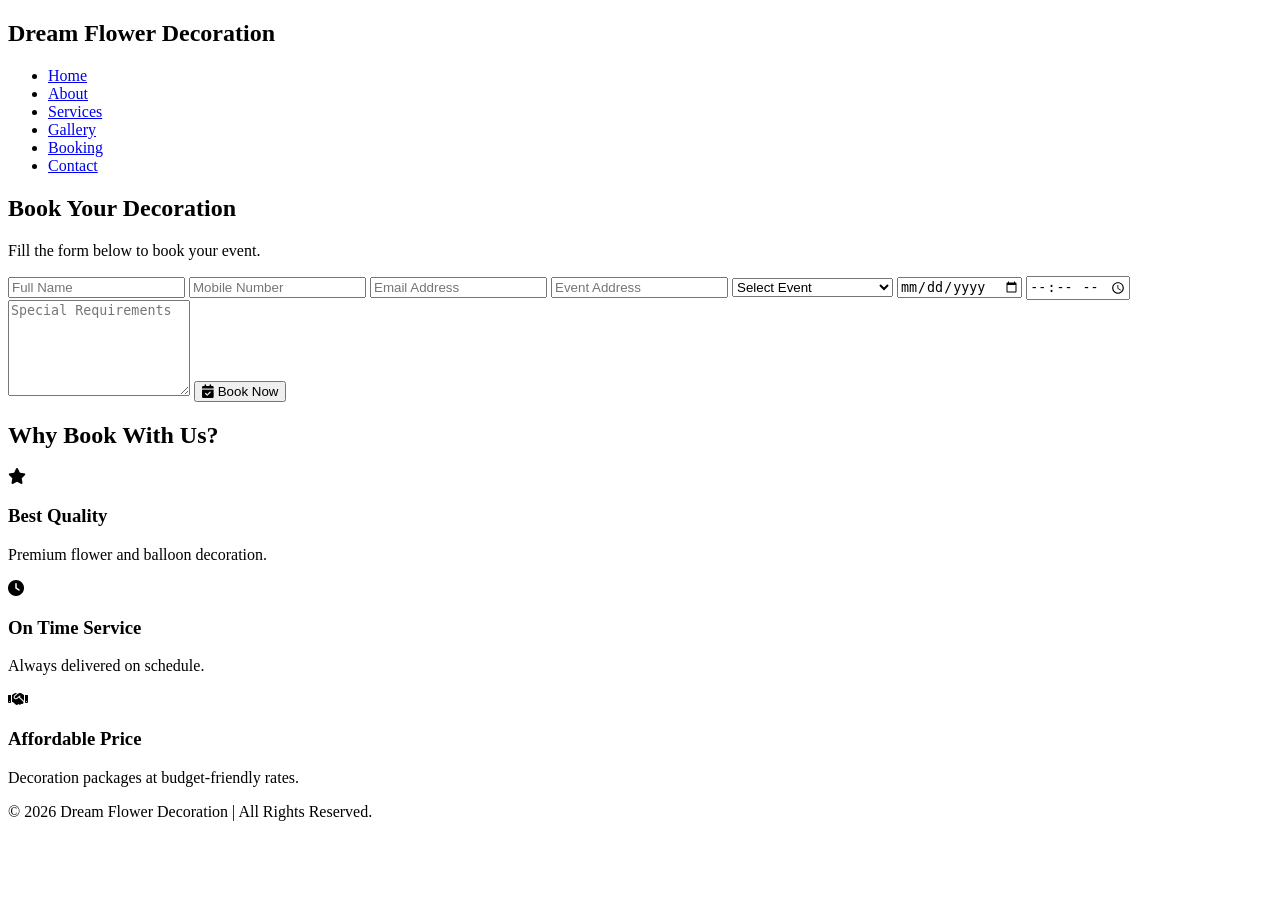
==== booking.html @ d74f7e88 "Create booking.html" ====
<!DOCTYPE html>
<html lang="en">
<head>
<meta charset="UTF-8">
<meta name="viewport" content="width=device-width, initial-scale=1.0">
<title>Book Decoration | Dream Flower Decoration</title>

<link rel="stylesheet" href="style.css">
<link rel="stylesheet" href="https://cdnjs.cloudflare.com/ajax/libs/font-awesome/6.6.0/css/all.min.css">

</head>
<body>

<header>
<div class="logo">
<h2>Dream Flower Decoration</h2>
</div>

<nav>
<ul>
<li><a href="index.html">Home</a></li>
<li><a href="about.html">About</a></li>
<li><a href="services.html">Services</a></li>
<li><a href="gallery.html">Gallery</a></li>
<li><a href="booking.html" class="active">Booking</a></li>
<li><a href="contact.html">Contact</a></li>
</ul>
</nav>
</header>

<section class="page-banner">
<h1>Book Your Decoration</h1>
<p>Fill the form below to book your event.</p>
</section>

<section class="booking-section">

<form class="booking-form">

<input type="text" placeholder="Full Name" required>

<input type="tel" placeholder="Mobile Number" required>

<input type="email" placeholder="Email Address">

<input type="text" placeholder="Event Address" required>

<select required>
<option value="">Select Event</option>
<option>Wedding Decoration</option>
<option>Birthday Decoration</option>
<option>Anniversary Decoration</option>
<option>Ring Ceremony</option>
<option>Baby Shower</option>
<option>House Decoration</option>
<option>Car Decoration</option>
<option>Stage Decoration</option>
</select>

<input type="date" required>

<input type="time" required>

<textarea rows="6" placeholder="Special Requirements"></textarea>

<button type="submit" class="btn">
<i class="fa-solid fa-calendar-check"></i>
Book Now
</button>

</form>

</section>

<section class="booking-info">

<h2>Why Book With Us?</h2>

<div class="service-box">

<div class="card">
<i class="fa-solid fa-star"></i>
<h3>Best Quality</h3>
<p>Premium flower and balloon decoration.</p>
</div>

<div class="card">
<i class="fa-solid fa-clock"></i>
<h3>On Time Service</h3>
<p>Always delivered on schedule.</p>
</div>

<div class="card">
<i class="fa-solid fa-handshake"></i>
<h3>Affordable Price</h3>
<p>Decoration packages at budget-friendly rates.</p>
</div>

</div>

</section>

<footer>

<p>© 2026 Dream Flower Decoration | All Rights Reserved.</p>

</footer>

<script src="script.js"></script>

</body>
</html>
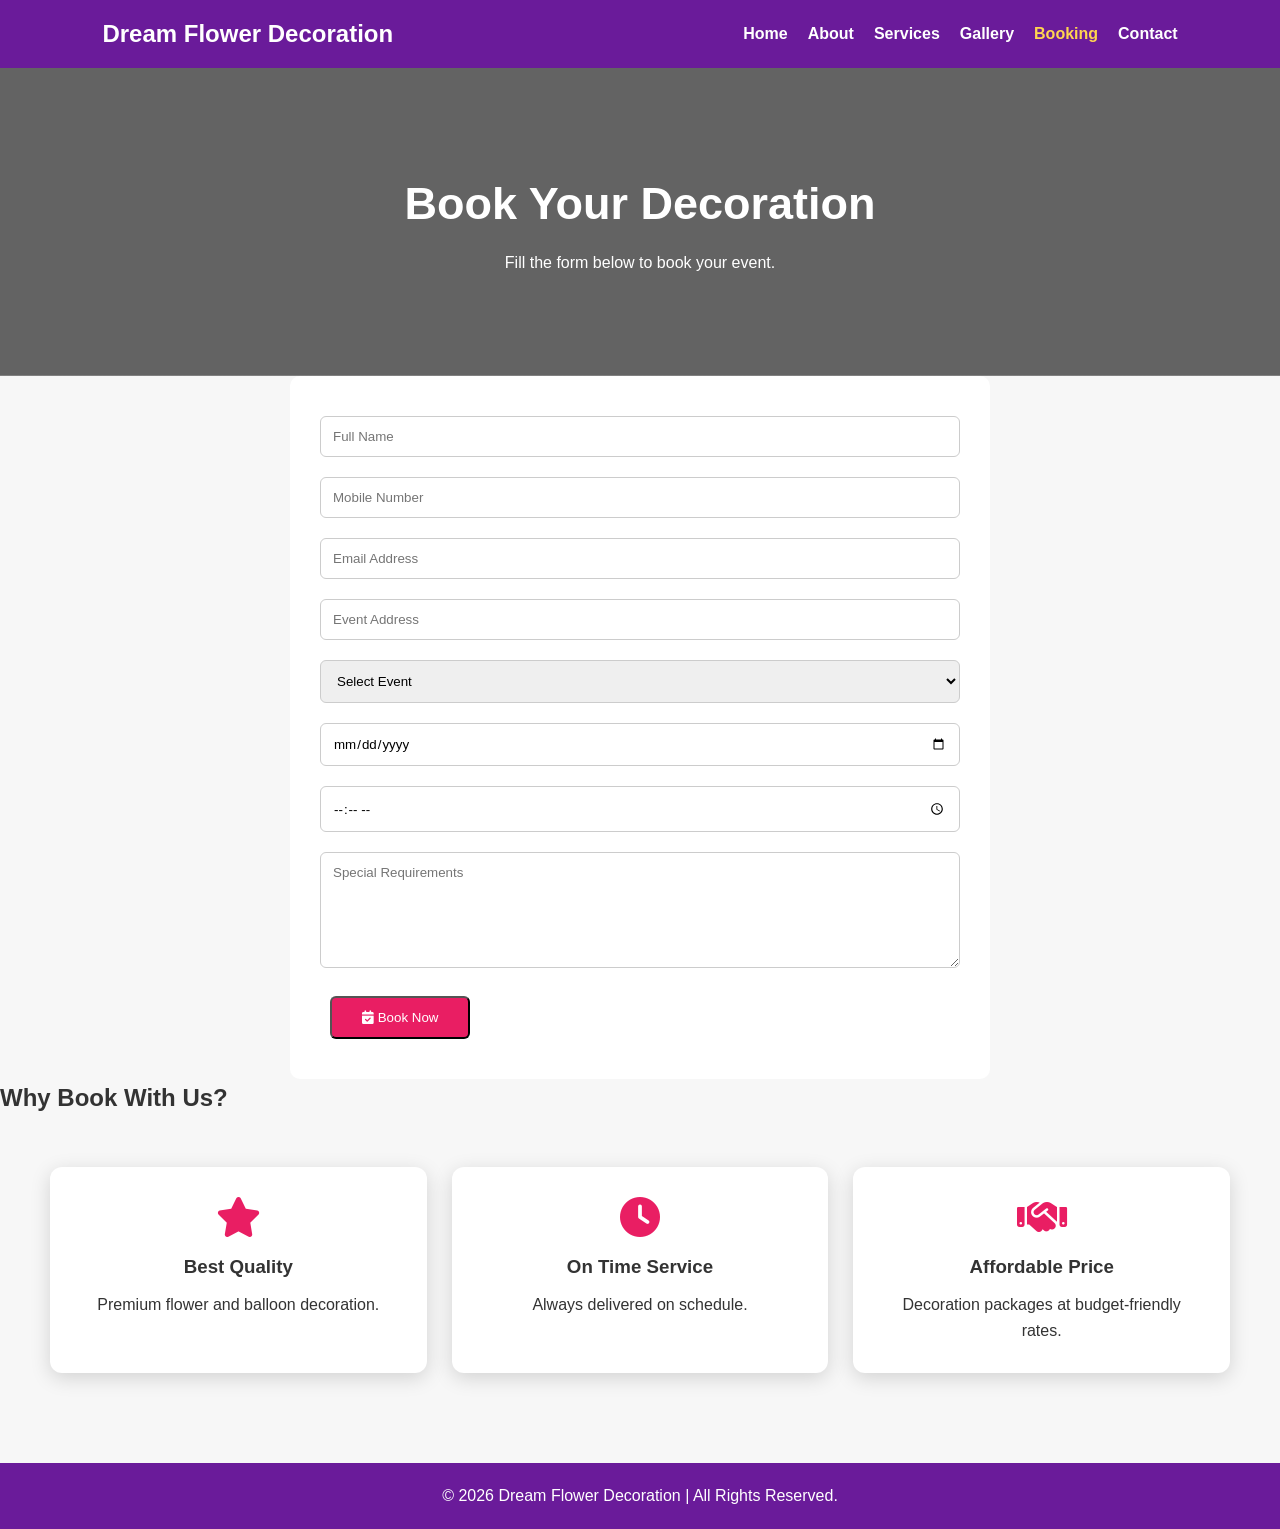
==== commit 2cf5e315: "Update booking.html" ====
--- a/booking.html
+++ b/booking.html
@@ -107,6 +107,7 @@
 </footer>
 
 <script src="script.js"></script>
-
+ <script src="booking.js"></script>
+  
 </body>
 </html>
--- a/style.css
+++ b/style.css
@@ -0,0 +1,218 @@
+/* ===== Dream Flower Decoration ===== */
+
+*{
+    margin:0;
+    padding:0;
+    box-sizing:border-box;
+    font-family:Arial,sans-serif;
+}
+
+body{
+    background:#f7f7f7;
+    color:#333;
+    line-height:1.6;
+}
+
+a{
+    text-decoration:none;
+}
+
+ul{
+    list-style:none;
+}
+
+/* Header */
+
+header{
+    display:flex;
+    justify-content:space-between;
+    align-items:center;
+    padding:15px 8%;
+    background:#6a1b9a;
+    position:sticky;
+    top:0;
+    z-index:1000;
+}
+
+.logo h2{
+    color:#fff;
+}
+
+nav ul{
+    display:flex;
+    gap:20px;
+}
+
+nav ul li a{
+    color:#fff;
+    font-weight:bold;
+    transition:.3s;
+}
+
+nav ul li a:hover,
+nav ul li a.active{
+    color:#ffd54f;
+}
+
+/* Banner */
+
+.page-banner{
+    background:linear-gradient(rgba(0,0,0,.6),rgba(0,0,0,.6)),
+    url(images/banner.jpg);
+    background-size:cover;
+    background-position:center;
+    padding:100px 20px;
+    text-align:center;
+    color:#fff;
+}
+
+.page-banner h1{
+    font-size:45px;
+}
+
+.page-banner p{
+    margin-top:10px;
+}
+
+/* Hero */
+
+.hero{
+    height:90vh;
+    background:url(images/hero.jpg);
+    background-size:cover;
+    background-position:center;
+    display:flex;
+    justify-content:center;
+    align-items:center;
+}
+
+.overlay{
+    text-align:center;
+    color:#fff;
+}
+
+.overlay h1{
+    font-size:60px;
+}
+
+.overlay p{
+    font-size:20px;
+    margin:20px 0;
+}
+
+/* Button */
+
+.btn,
+.btn2{
+    display:inline-block;
+    padding:12px 30px;
+    border-radius:6px;
+    margin:10px;
+    color:#fff;
+    background:#e91e63;
+    transition:.3s;
+}
+
+.btn:hover,
+.btn2:hover{
+    background:#c2185b;
+}
+
+/* Cards */
+
+.service-box{
+    display:grid;
+    grid-template-columns:repeat(auto-fit,minmax(250px,1fr));
+    gap:25px;
+    padding:50px;
+}
+
+.card{
+    background:#fff;
+    padding:30px;
+    border-radius:12px;
+    text-align:center;
+    box-shadow:0 5px 20px rgba(0,0,0,.15);
+}
+
+.card i{
+    font-size:40px;
+    color:#e91e63;
+    margin-bottom:15px;
+}
+
+.card h3{
+    margin-bottom:10px;
+}
+
+/* Gallery */
+
+.gallery-box{
+    display:grid;
+    grid-template-columns:repeat(auto-fit,minmax(280px,1fr));
+    gap:20px;
+    padding:50px;
+}
+
+.gallery-item img{
+    width:100%;
+    border-radius:10px;
+    transition:.4s;
+}
+
+.gallery-item img:hover{
+    transform:scale(1.05);
+}
+
+/* Forms */
+
+form{
+    max-width:700px;
+    margin:auto;
+    background:#fff;
+    padding:30px;
+    border-radius:10px;
+}
+
+input,
+select,
+textarea{
+    width:100%;
+    padding:12px;
+    margin:10px 0;
+    border:1px solid #ccc;
+    border-radius:6px;
+}
+
+/* Footer */
+
+footer{
+    background:#6a1b9a;
+    color:#fff;
+    text-align:center;
+    padding:20px;
+    margin-top:40px;
+}
+
+/* Responsive */
+
+@media(max-width:768px){
+
+header{
+    flex-direction:column;
+}
+
+nav ul{
+    flex-direction:column;
+    text-align:center;
+}
+
+.overlay h1{
+    font-size:35px;
+}
+
+.page-banner h1{
+    font-size:30px;
+}
+
+}
